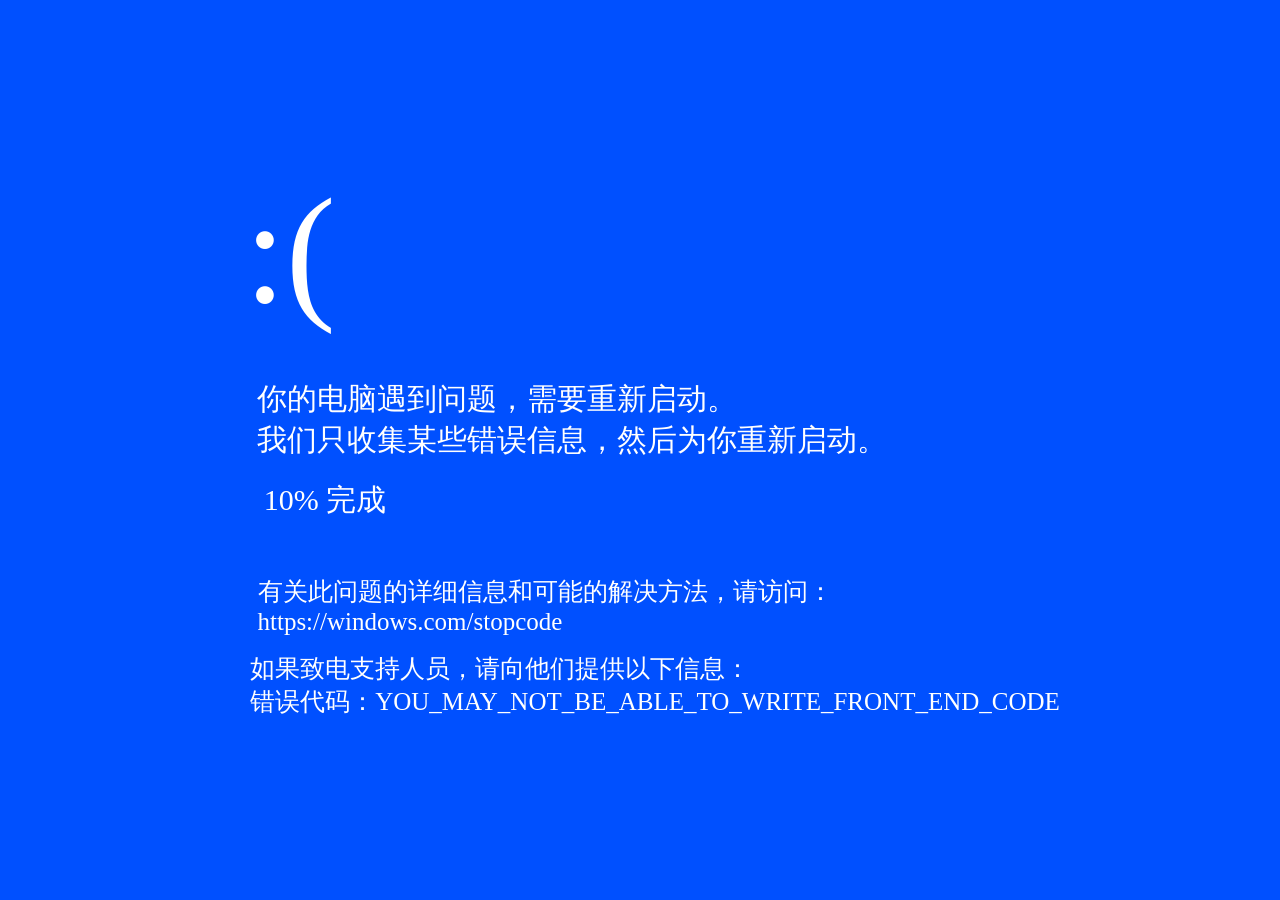
==== index.html @ de3248f4 "删除console.log(i)，点击https://windows.com/stopcode会显示一个网页" ====
<!DOCTYPE html>
<html>
<head>
    <meta charset="UTF-8">
    <title>:(</title>
    <style>
        body{
            background-color: rgb(0,80,255);
            user-select: none;
            -moz-user-select: none;
        }
        *{
            color: white;
            font-weight: 400;
            white-space: nowrap;
        }
        #text1{
            position: absolute;
            top: 150px;
            left: calc(50% - 350px);
            transform: translate(-50%,-50%);
            font-size: 150px;
        }
        #text2{
            position: absolute;
            top: 400px;
            left: calc(50% - 68px);
            transform: translate(-50%,-50%);
            font-size: 30px;
        }
        #text3{
            position: absolute;
            top: 480px;
            left: calc(50% - 315px);
            transform: translate(-50%,-50%);
            font-size: 30px;
        }
        #text4{
            position: absolute;
            top: 580px;
            left: calc(50% - 95px);
            transform: translate(-50%,-50%);
            font-size: 25px;
        }
        #text5{
            position: absolute;
            top: 660px;
            left: calc(50% + 15px);
            transform: translate(-50%,-50%);
            font-size: 25px;
        }
        img{
            position: absolute;
            top: 30%;
            left: 50%;
            transform: translate(-50%,-50%);
            height: 250px;
            filter: brightness(1.5);
        }
    </style>
</head>
<body>
    <h1 id="text1">:(</h1>
    <h1 id="text2">你的电脑遇到问题，需要重新启动。<br>我们只收集某些错误信息，然后为你重新启动。</h1>
    <h1 id="text3">0% 完成</h1>
    <p id="text4">有关此问题的详细信息和可能的解决方法，请访问：<br><a>https://windows.com/stopcode</a></p>
    <p id="text5">如果致电支持人员，请向他们提供以下信息：<br>错误代码：YOU_MAY_NOT_BE_ABLE_TO_WRITE_FRONT_END_CODE</p>
    <script>
        document.addEventListener("contextmenu",(e) => {
            e.preventDefault();
        })
        let i = 0;
        function timer() {
            setTimeout(() => {
                i += 1;
                document.getElementById("text3").innerText = `${i}% 完成`;
                if (i < 100) {
                    timer();
                }
                else {
                    setTimeout(() => {
                        document.body.innerHTML = "<img src='./icon.png' draggable='false'>";
                        document.body.style.backgroundColor = "black";
                        setTimeout(() => {
                            location.href="index.html";
                        },4000)
                    },1000)
                }
            },100);
        }
        timer();
        document.querySelector("a").onclick = () => {
            const html = "<meta charset='UTF-8'><h1>114514</h1><p>你被骗了</p>";
            window.open("data:text/html," + encodeURIComponent(html));
        }
    </script>
</body>
</html>
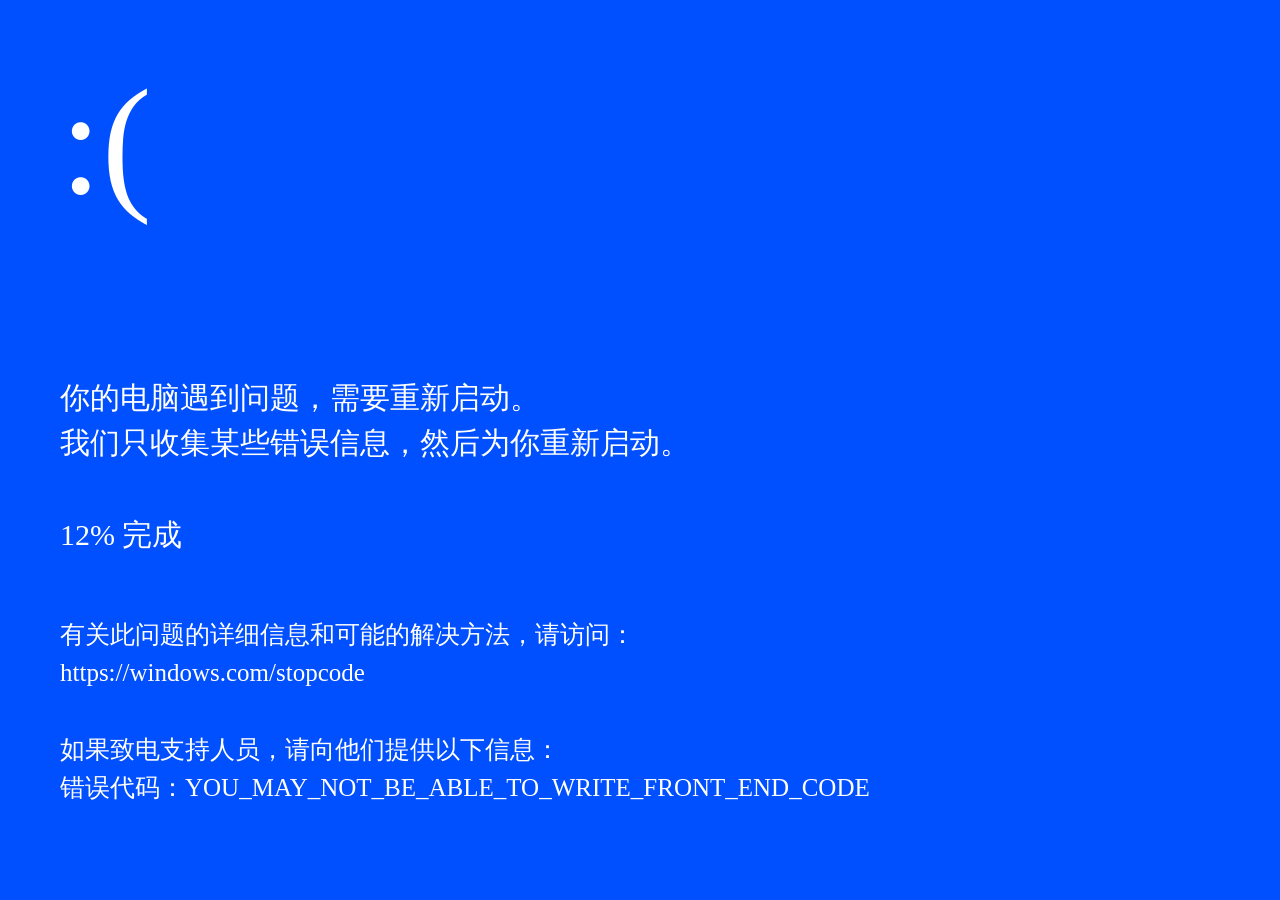
==== commit 3954ae97: "居左上角,分离文字与:(" ====
--- a/index.html
+++ b/index.html
@@ -4,56 +4,51 @@
     <meta charset="UTF-8">
     <title>:(</title>
     <style>
-        body{
-            background-color: rgb(0,80,255);
+        html, body {
+            margin: 0;
+            height: 100%;
+        }
+        body {
+            background-color: rgb(0, 80, 255);
             user-select: none;
             -moz-user-select: none;
+            padding: 60px 0 0 60px;
+            box-sizing: border-box;
         }
-        *{
+        * {
             color: white;
             font-weight: 400;
             white-space: nowrap;
+            margin: 0;
         }
-        #text1{
-            position: absolute;
-            top: 150px;
-            left: calc(50% - 350px);
-            transform: translate(-50%,-50%);
+        #text1 {
             font-size: 150px;
+            line-height: 1.1;
+            margin-bottom: 150px;
         }
-        #text2{
-            position: absolute;
-            top: 400px;
-            left: calc(50% - 68px);
-            transform: translate(-50%,-50%);
+        #text2 {
             font-size: 30px;
+            line-height: 1.5;
         }
-        #text3{
-            position: absolute;
-            top: 480px;
-            left: calc(50% - 315px);
-            transform: translate(-50%,-50%);
+        #text3 {
             font-size: 30px;
+            margin-top: 50px;
         }
-        #text4{
-            position: absolute;
-            top: 580px;
-            left: calc(50% - 95px);
-            transform: translate(-50%,-50%);
+        #text4 {
             font-size: 25px;
+            line-height: 1.5;
+            margin-top: 60px;
         }
-        #text5{
-            position: absolute;
-            top: 660px;
-            left: calc(50% + 15px);
-            transform: translate(-50%,-50%);
+        #text5 {
             font-size: 25px;
+            line-height: 1.5;
+            margin-top: 40px;
         }
-        img{
+        img {
             position: absolute;
             top: 30%;
             left: 50%;
-            transform: translate(-50%,-50%);
+            transform: translate(-50%, -50%);
             height: 250px;
             filter: brightness(1.5);
         }
@@ -66,7 +61,7 @@
     <p id="text4">有关此问题的详细信息和可能的解决方法，请访问：<br><a>https://windows.com/stopcode</a></p>
     <p id="text5">如果致电支持人员，请向他们提供以下信息：<br>错误代码：YOU_MAY_NOT_BE_ABLE_TO_WRITE_FRONT_END_CODE</p>
     <script>
-        document.addEventListener("contextmenu",(e) => {
+        document.addEventListener("contextmenu", (e) => {
             e.preventDefault();
         })
         let i = 0;
@@ -82,17 +77,16 @@
                         document.body.innerHTML = "<img src='./icon.png' draggable='false'>";
                         document.body.style.backgroundColor = "black";
                         setTimeout(() => {
-                            location.href="index.html";
-                        },4000)
-                    },1000)
+                            location.href = "index.html";
+                        }, 4000)
+                    }, 1000)
                 }
-            },100);
+            }, 100);
         }
         timer();
         document.querySelector("a").onclick = () => {
-            const html = "<meta charset='UTF-8'><h1>114514</h1><p>你被骗了</p>";
-            window.open("data:text/html," + encodeURIComponent(html));
+            window.open("114514.html");
         }
     </script>
 </body>
-</html>+</html>
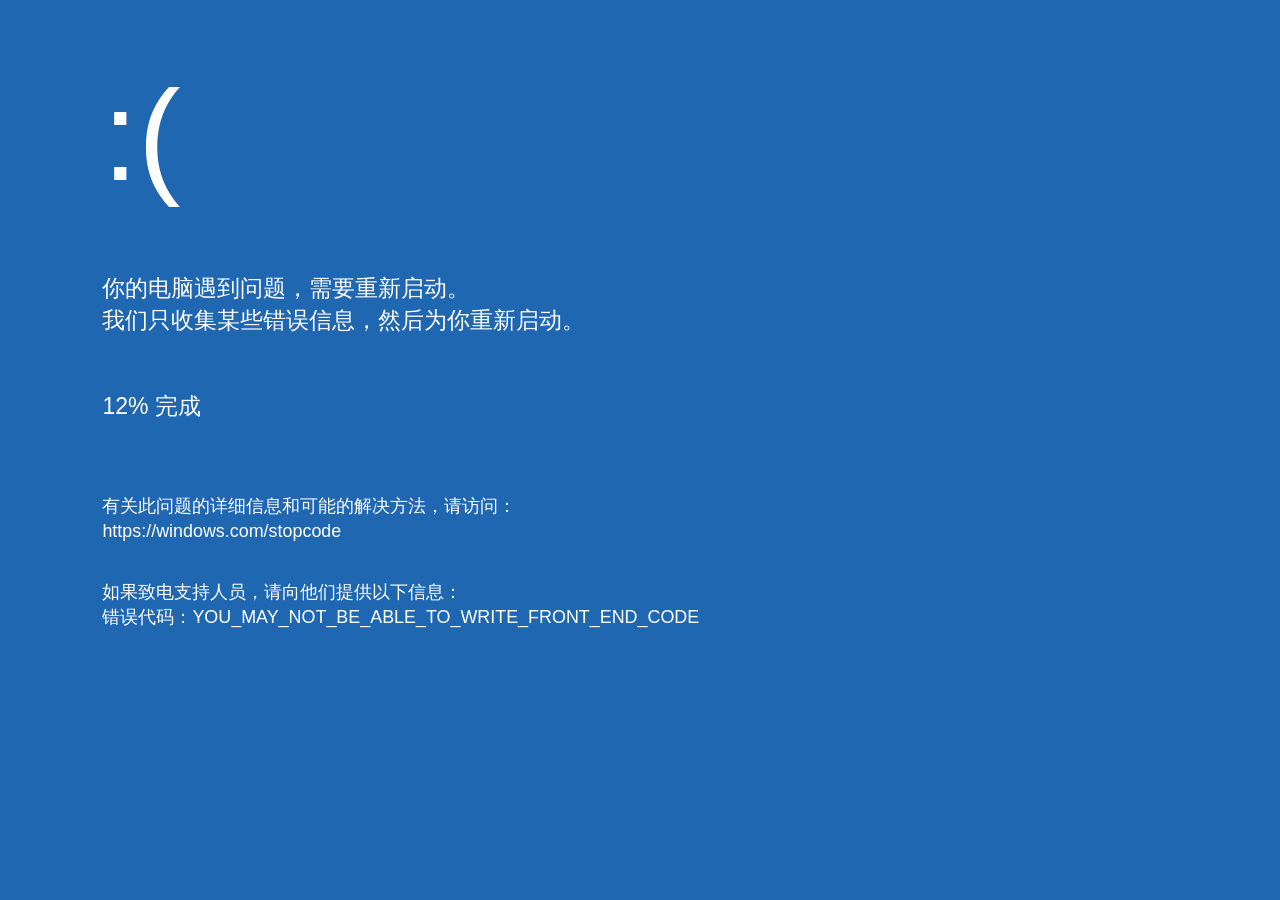
==== commit 37c809d7: "Refactor styles and update image positioning in HTML" ====
--- a/index.html
+++ b/index.html
@@ -9,48 +9,46 @@
             height: 100%;
         }
         body {
-            background-color: rgb(0, 80, 255);
+            background-color: #2067B2;
             user-select: none;
             -moz-user-select: none;
-            padding: 60px 0 0 60px;
+            padding: 8vh 0 0 8vw;
             box-sizing: border-box;
+            font-family: "Segoe UI", "Microsoft YaHei", sans-serif;
         }
         * {
             color: white;
-            font-weight: 400;
+            font-weight: 300;
             white-space: nowrap;
             margin: 0;
         }
         #text1 {
-            font-size: 150px;
-            line-height: 1.1;
-            margin-bottom: 150px;
+            font-size: 10vw;
+            line-height: 1;
+            margin-bottom: 8vh;
+            font-weight: 200;
         }
         #text2 {
-            font-size: 30px;
-            line-height: 1.5;
+            font-size: 1.8vw;
+            line-height: 1.4;
+            font-weight: 300;
         }
         #text3 {
-            font-size: 30px;
-            margin-top: 50px;
+            font-size: 1.8vw;
+            margin-top: 6vh;
+            font-weight: 300;
         }
         #text4 {
-            font-size: 25px;
-            line-height: 1.5;
-            margin-top: 60px;
+            font-size: 1.4vw;
+            line-height: 1.4;
+            margin-top: 8vh;
+            font-weight: 300;
         }
         #text5 {
-            font-size: 25px;
-            line-height: 1.5;
-            margin-top: 40px;
-        }
-        img {
-            position: absolute;
-            top: 30%;
-            left: 50%;
-            transform: translate(-50%, -50%);
-            height: 250px;
-            filter: brightness(1.5);
+            font-size: 1.4vw;
+            line-height: 1.4;
+            margin-top: 4vh;
+            font-weight: 300;
         }
     </style>
 </head>
@@ -74,7 +72,7 @@
                 }
                 else {
                     setTimeout(() => {
-                        document.body.innerHTML = "<img src='./icon.png' draggable='false'>";
+                        document.body.innerHTML = "<img src='./icon.png' draggable='false' style='position:fixed;top:30%;left:50%;transform:translate(-50%,-50%);height:250px;filter:brightness(1.5);'>";
                         document.body.style.backgroundColor = "black";
                         setTimeout(() => {
                             location.href = "index.html";
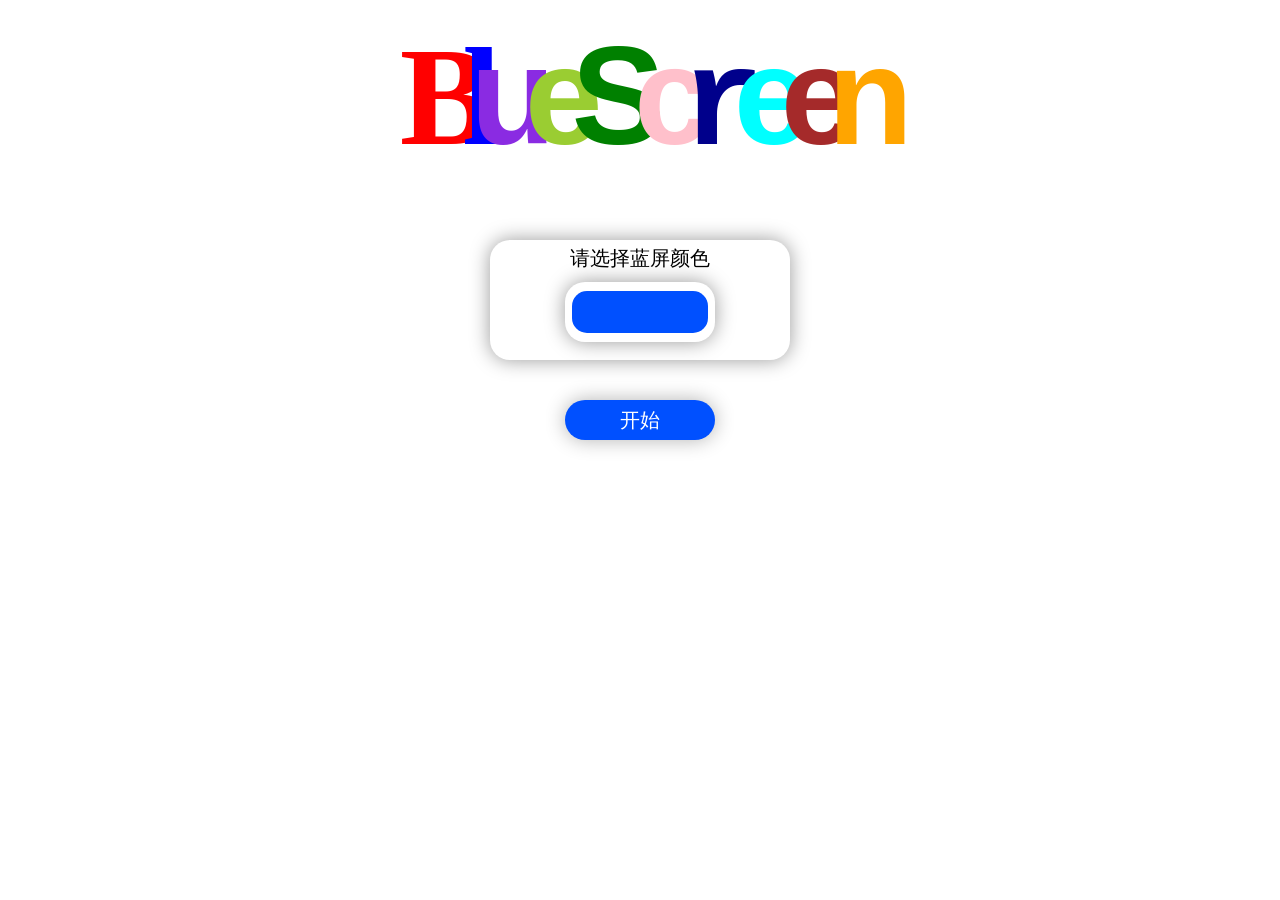
==== commit cf5d8818: "删除 114514，增加闪 · 身 · 步，新增主页可调整蓝屏颜色" ====
--- a/index.html
+++ b/index.html
@@ -2,89 +2,35 @@
 <html>
 <head>
     <meta charset="UTF-8">
-    <title>:(</title>
-    <style>
-        html, body {
-            margin: 0;
-            height: 100%;
-        }
-        body {
-            background-color: #2067B2;
-            user-select: none;
-            -moz-user-select: none;
-            padding: 8vh 0 0 8vw;
-            box-sizing: border-box;
-            font-family: "Segoe UI", "Microsoft YaHei", sans-serif;
-        }
-        * {
-            color: white;
-            font-weight: 300;
-            white-space: nowrap;
-            margin: 0;
-        }
-        #text1 {
-            font-size: 10vw;
-            line-height: 1;
-            margin-bottom: 8vh;
-            font-weight: 200;
-        }
-        #text2 {
-            font-size: 1.8vw;
-            line-height: 1.4;
-            font-weight: 300;
-        }
-        #text3 {
-            font-size: 1.8vw;
-            margin-top: 6vh;
-            font-weight: 300;
-        }
-        #text4 {
-            font-size: 1.4vw;
-            line-height: 1.4;
-            margin-top: 8vh;
-            font-weight: 300;
-        }
-        #text5 {
-            font-size: 1.4vw;
-            line-height: 1.4;
-            margin-top: 4vh;
-            font-weight: 300;
-        }
-    </style>
+    <link rel="stylesheet" href="/style.css">
+    <title>BlueScreen</title>
 </head>
 <body>
-    <h1 id="text1">:(</h1>
-    <h1 id="text2">你的电脑遇到问题，需要重新启动。<br>我们只收集某些错误信息，然后为你重新启动。</h1>
-    <h1 id="text3">0% 完成</h1>
-    <p id="text4">有关此问题的详细信息和可能的解决方法，请访问：<br><a>https://windows.com/stopcode</a></p>
-    <p id="text5">如果致电支持人员，请向他们提供以下信息：<br>错误代码：YOU_MAY_NOT_BE_ABLE_TO_WRITE_FRONT_END_CODE</p>
+    <h1 id="bluescreen">
+        <span id="font1">B</span>
+        <span id="font2">l</span>
+        <span id="font3">u</span>
+        <span id="font4">e</span>
+        <span id="font5">S</span>
+        <span id="font6">c</span>
+        <span id="font7">r</span>
+        <span id="font8">e</span>
+        <span id="font9">e</span>
+        <span id="font10">n</span>
+    </h1>
+    <div id="select-color">
+        <p>请选择蓝屏颜色</p>
+        <input type="color" value="#0050ff">
+    </div>
+    <button id="start">开始</button>
     <script>
-        document.addEventListener("contextmenu", (e) => {
-            e.preventDefault();
+        localStorage.setItem("bluescreen-color", "#0050ff");
+        document.addEventListener("input", () => {
+            localStorage.setItem("bluescreen-color", document.querySelector("input").value);
         })
-        let i = 0;
-        function timer() {
-            setTimeout(() => {
-                i += 1;
-                document.getElementById("text3").innerText = `${i}% 完成`;
-                if (i < 100) {
-                    timer();
-                }
-                else {
-                    setTimeout(() => {
-                        document.body.innerHTML = "<img src='./icon.png' draggable='false' style='position:fixed;top:30%;left:50%;transform:translate(-50%,-50%);height:250px;filter:brightness(1.5);'>";
-                        document.body.style.backgroundColor = "black";
-                        setTimeout(() => {
-                            location.href = "index.html";
-                        }, 4000)
-                    }, 1000)
-                }
-            }, 100);
-        }
-        timer();
-        document.querySelector("a").onclick = () => {
-            window.open("114514.html");
+        document.getElementById("start").onclick = () => {
+            window.location.href = "/screen.html";
         }
     </script>
 </body>
-</html>
+</html>
--- a/style.css
+++ b/style.css
@@ -0,0 +1,111 @@
+* {
+    margin: 0;
+}
+::selection {
+    background-color: rgb(0, 0, 255, 0.2);
+}
+h1 {
+    position: absolute;
+    top: 100px;
+    left: 50%;
+    transform: translate(-50%, -50%);
+    letter-spacing: -33px;
+    font-size: 140px;
+    white-space: nowrap;
+}
+#select-color {
+    position: absolute;
+    top: 300px;
+    left: 50%;
+    transform: translate(-50%, -50%);
+    background-color: white;
+    box-shadow: 0 0 20px rgb(0, 0, 0, 0.4);
+    border-radius: 20px;
+    width: 300px;
+    text-align: center;
+    height: 120px;
+}
+#select-color p {
+    margin-top: 5px;
+    margin-bottom: -10px;
+    font-size: 20px;
+}
+input {
+    background-color: white;
+    box-shadow: 0 0 20px rgb(0, 0, 0, 0.4);
+    border-radius: 20px;
+    width: 150px;
+    height: 60px;
+    border: none;
+    padding-top: 5px;
+    padding-bottom: 5px;
+    padding-left: 5px;
+    padding-right: 5px;
+    transition: background-color 0.3s ease;
+    margin-top: 20px;
+}
+input:hover {
+    background-color: rgb(230, 230, 230);
+}
+input::-webkit-color-swatch {
+    border: none;
+    border-radius: 15px;
+}
+#font1 { 
+    font-family: Georgia, "Simsun", serif;
+    color: red;
+}
+#font2 { 
+    font-family: "Simsun", "宋体", serif; 
+    color: blue;
+}
+#font3 { 
+    font-family: "Lucida Console", sans-serif; 
+    color: blueviolet;
+}
+#font4 { 
+    font-family: "Ubuntu Mono", sans-serif; 
+    color: yellowgreen;
+}
+#font5 { 
+    font-family: "JetBrains Mono", sans-serif; 
+    color: green;
+}
+#font6 { 
+    font-family: "Consolas", sans-serif; 
+    color: pink;
+}
+#font7 { 
+    font-family: "Courier New", serif; 
+    color: darkblue;
+}
+#font8 { 
+    font-family: "Simsun", sans-serif; 
+    color: aqua;
+}
+#font9 { 
+    font-family: Georgia, sans-serif; 
+    color: brown;
+}
+#font10 { 
+    font-family: Arial, sans-serif; 
+    color: orange;
+}
+#start {
+    position: absolute;
+    top: 420px;
+    left: 50%;
+    transform: translate(-50%, -50%);
+    width: 150px;
+    height: 40px;
+    color: white;
+    background-color: rgb(0, 80, 255);
+    border-radius: 20px;
+    border: none;
+    font-size: 20px;
+    box-shadow: 0 0 20px rgb(0, 0, 0, 0.3);
+    transition: background-color 0.3s ease;
+}
+#start:hover {
+   background-color: rgb(0, 40, 255); 
+}
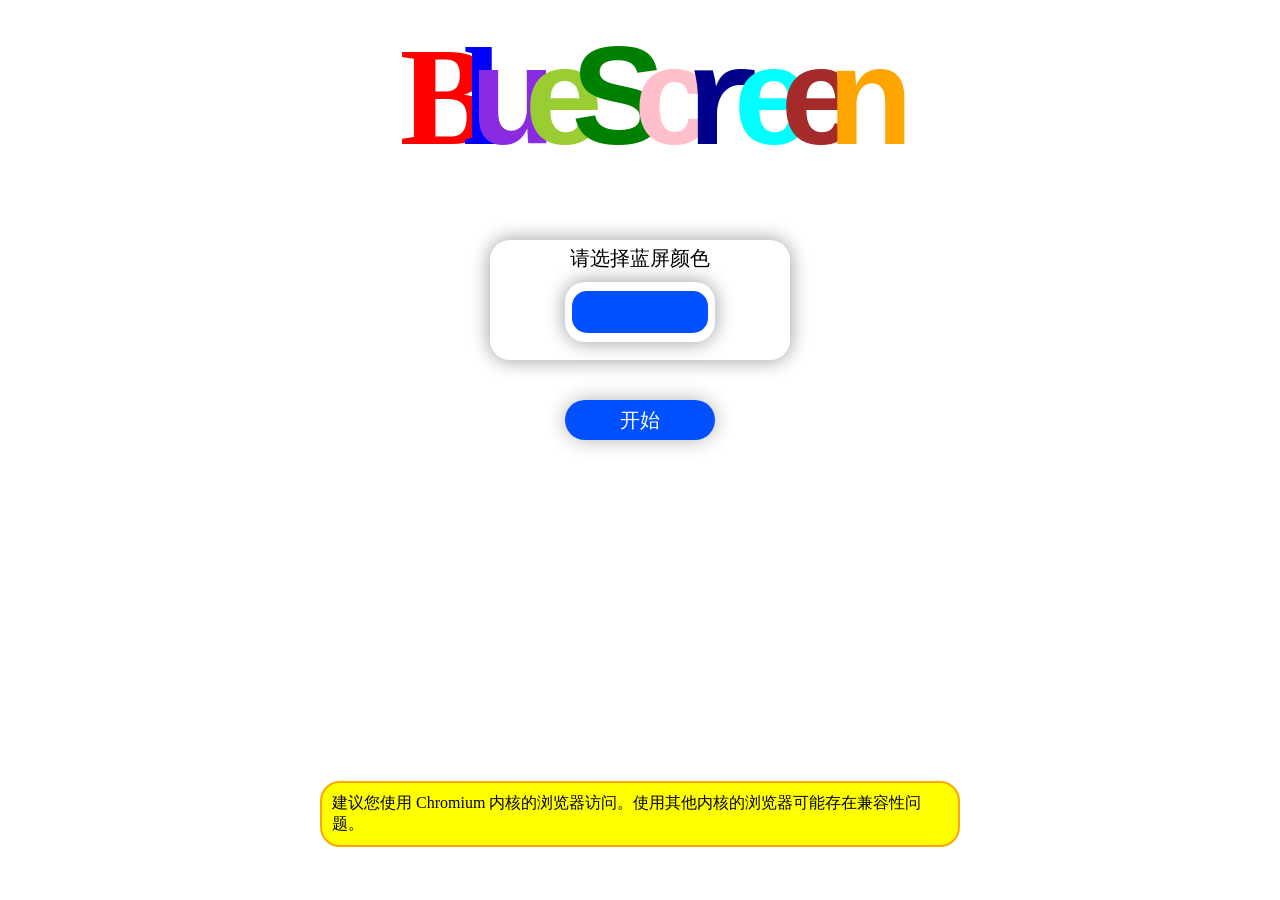
==== commit 2fd8767f: "主页增加了警告，README 增加了 :( 你的电脑遇到问题..." ====
--- a/index.html
+++ b/index.html
@@ -23,6 +23,7 @@
         <input type="color" value="#0050ff">
     </div>
     <button id="start">开始</button>
+    <div id="warning">建议您使用 Chromium 内核的浏览器访问。使用其他内核的浏览器可能存在兼容性问题。</div>
     <script>
         localStorage.setItem("bluescreen-color", "#0050ff");
         document.addEventListener("input", () => {
--- a/style.css
+++ b/style.css
@@ -108,4 +108,14 @@
 }
 #start:hover {
    background-color: rgb(0, 40, 255); 
+}
+#warning {
+    position: absolute;
+    bottom: 20px;
+    left: 50%;
+    transform: translate(-50%, -50%);
+    background-color: yellow;
+    border: 2px solid orange;
+    padding: 10px;
+    border-radius: 20px;
 }
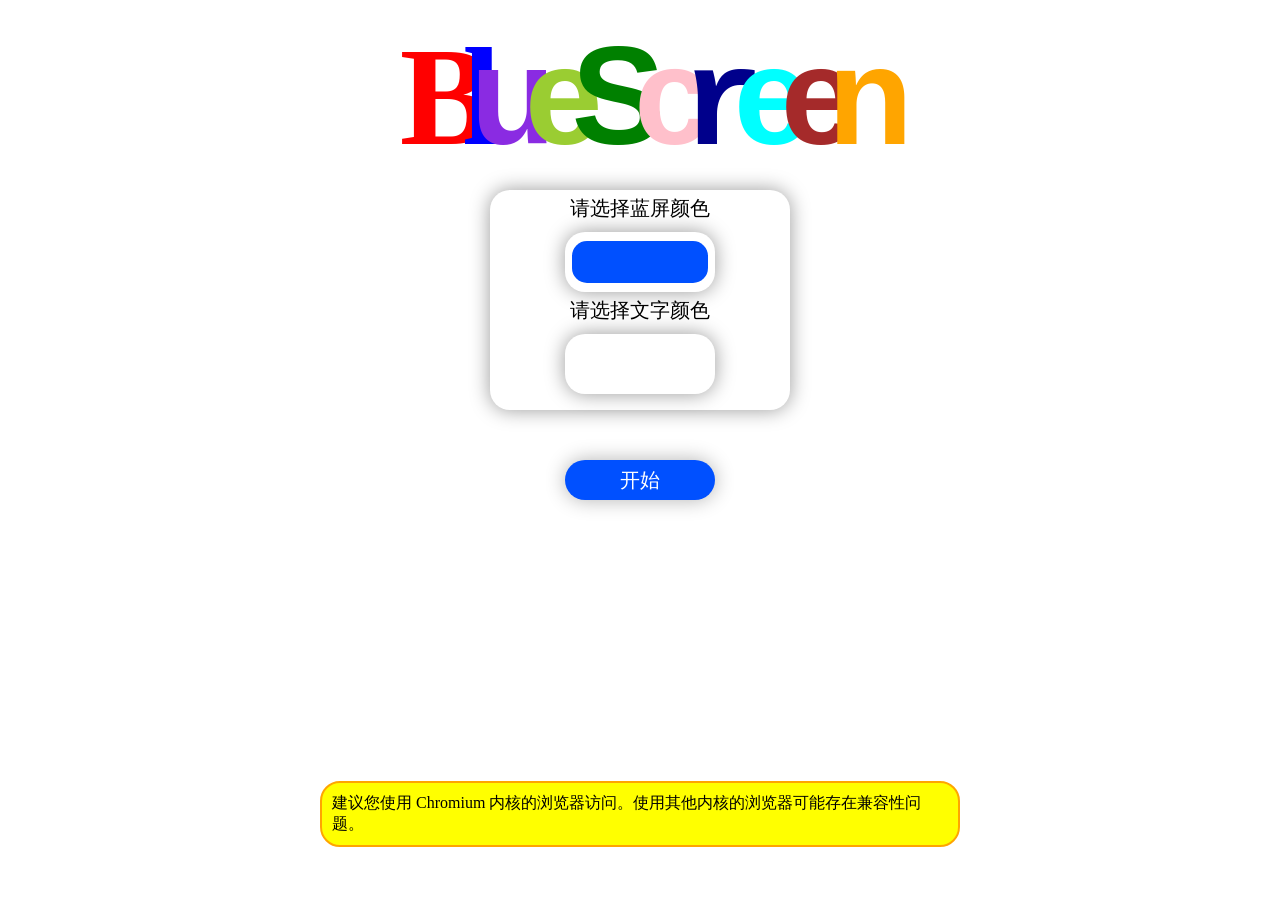
==== commit 13031370: "文本可选择颜色" ====
--- a/index.html
+++ b/index.html
@@ -18,16 +18,22 @@
         <span id="font9">e</span>
         <span id="font10">n</span>
     </h1>
-    <div id="select-color">
+    <div id="select-color-and-text">
         <p>请选择蓝屏颜色</p>
-        <input type="color" value="#0050ff">
+        <input type="color" value="#0050ff" id="bg-color">
+        <p>请选择文字颜色</p>
+        <input type="color" value="#ffffff" id="text-color">
     </div>
     <button id="start">开始</button>
     <div id="warning">建议您使用 Chromium 内核的浏览器访问。使用其他内核的浏览器可能存在兼容性问题。</div>
     <script>
         localStorage.setItem("bluescreen-color", "#0050ff");
-        document.addEventListener("input", () => {
-            localStorage.setItem("bluescreen-color", document.querySelector("input").value);
+        localStorage.setItem("bluescreen-text-color", "#ffffff");
+        document.getElementById("bg-color").addEventListener("input", () => {
+            localStorage.setItem("bluescreen-color", document.getElementById("bg-color").value);
+        })
+        document.getElementById("text-color").addEventListener("input", () => {
+            localStorage.setItem("bluescreen-text-color", document.getElementById("text-color").value);
         })
         document.getElementById("start").onclick = () => {
             window.location.href = "/screen.html";
--- a/style.css
+++ b/style.css
@@ -13,7 +13,7 @@
     font-size: 140px;
     white-space: nowrap;
 }
-#select-color {
+#select-color-and-text {
     position: absolute;
     top: 300px;
     left: 50%;
@@ -23,9 +23,9 @@
     border-radius: 20px;
     width: 300px;
     text-align: center;
-    height: 120px;
+    height: 220px;
 }
-#select-color p {
+#select-color-and-text p {
     margin-top: 5px;
     margin-bottom: -10px;
     font-size: 20px;
@@ -93,7 +93,7 @@
 }
 #start {
     position: absolute;
-    top: 420px;
+    top: 480px;
     left: 50%;
     transform: translate(-50%, -50%);
     width: 150px;
@@ -104,10 +104,14 @@
     border: none;
     font-size: 20px;
     box-shadow: 0 0 20px rgb(0, 0, 0, 0.3);
-    transition: background-color 0.3s ease;
+    transition: background-color 0.3s ease,
+    filter 0.3s ease;
 }
 #start:hover {
    background-color: rgb(0, 40, 255); 
+}
+#start:active {
+    filter: contrast(50%);
 }
 #warning {
     position: absolute;
